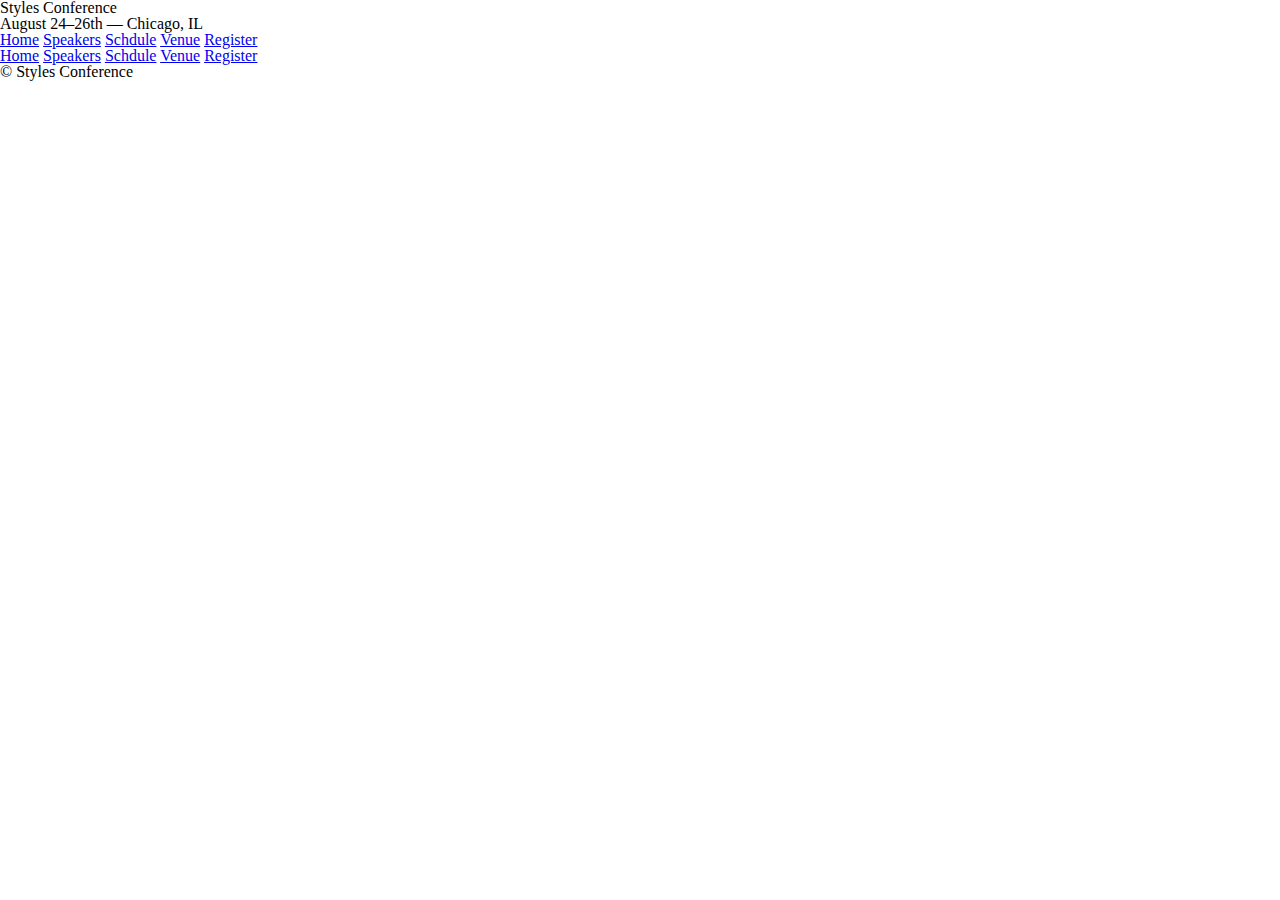
==== register.html @ 454904a1 "sep11" ====
<!DOCTYPE <html>
<html lang="en">
    <head>
        <meta charset="utf-8">
        <title>Styles Conference</title>
        <link rel="stylesheet" href="assets/stylesheets/main.css">
    </head>
    <body>
        <header>
            <h1>Styles Conference</h1>
            <h3><h3>August 24&ndash;26th &mdash; Chicago, IL</h3>
            <nav>
              <a href="index.html">Home</a>
              <a href="speakers.html">Speakers</a>
              <a href="schedule.html">Schdule</a>
              <a href="venue.html">Venue</a>
              <a href="register.html">Register</a>
            </nav>
        </header>
        
          <footer>
            <nav>
              <a href="index.html">Home</a>
              <a href="speakers.html">Speakers</a>
              <a href="schedule.html">Schdule</a>
              <a href="venue.html">Venue</a>
              <a href="register.html">Register</a>
            </nav>
            <small>&copy; Styles Conference</small>
        </footer>
    </body>
</html>
---- assets/stylesheets/main.css ----
/* http://meyerweb.com/eric/tools/css/reset/ 2. v2.0 | 20110126
  License: none (public domain)
*/

html, body, div, span, applet, object, iframe,
h1, h2, h3, h4, h5, h6, p, blockquote, pre,
a, abbr, acronym, address, big, cite, code,
del, dfn, em, img, ins, kbd, q, s, samp,
small, strike, strong, sub, sup, tt, var,
b, u, i, center,
dl, dt, dd, ol, ul, li,
fieldset, form, label, legend,
table, caption, tbody, tfoot, thead, tr, th, td,
article, aside, canvas, details, embed,
figure, figcaption, footer, header, hgroup,
menu, nav, output, ruby, section, summary,
time, mark, audio, video {
  margin: 0;
  padding: 0;
  border: 0;
  font-size: 100%;
  font: inherit;
  vertical-align: baseline;
}
/* HTML5 display-role reset for older browsers */
article, aside, details, figcaption, figure,
footer, header, hgroup, menu, nav, section {
  display: block;
}
body {
  line-height: 1;
}
ol, ul {
  list-style: none;
}
blockquote, q {
  quotes: none;
}
blockquote:before, blockquote:after,
q:before, q:after {
  content: '';
  content: none;
}
table {
  border-collapse: collapse;
  border-spacing: 0;
}
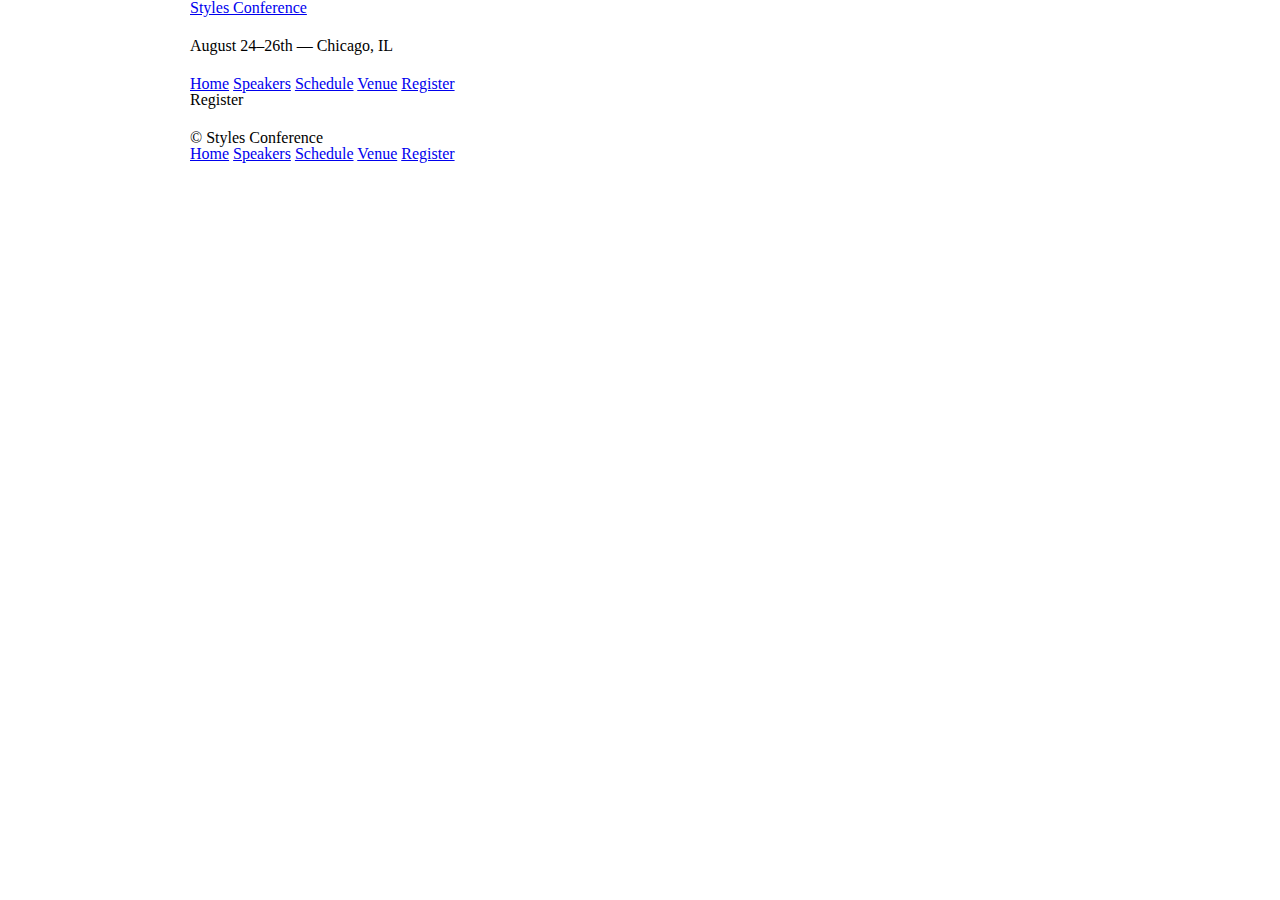
==== commit cf0db01f: "update" ====
--- a/register.html
+++ b/register.html
@@ -1,32 +1,57 @@
-<!DOCTYPE <html>
+<!DOCTYPE html>
 <html lang="en">
-    <head>
-        <meta charset="utf-8">
-        <title>Styles Conference</title>
-        <link rel="stylesheet" href="assets/stylesheets/main.css">
-    </head>
-    <body>
-        <header>
-            <h1>Styles Conference</h1>
-            <h3><h3>August 24&ndash;26th &mdash; Chicago, IL</h3>
-            <nav>
-              <a href="index.html">Home</a>
-              <a href="speakers.html">Speakers</a>
-              <a href="schedule.html">Schdule</a>
-              <a href="venue.html">Venue</a>
-              <a href="register.html">Register</a>
-            </nav>
-        </header>
-        
-          <footer>
-            <nav>
-              <a href="index.html">Home</a>
-              <a href="speakers.html">Speakers</a>
-              <a href="schedule.html">Schdule</a>
-              <a href="venue.html">Venue</a>
-              <a href="register.html">Register</a>
-            </nav>
-            <small>&copy; Styles Conference</small>
-        </footer>
-    </body>
+
+  <head>
+    <meta charset="utf-8">
+    <title>Register - Styles Conference</title>
+    <link rel="stylesheet" href="assets/stylesheets/main.css">
+  </head>
+
+  <body>
+
+    <!-- Header -->
+
+    <header class="container">
+
+      <h1>
+        <a href="index.html">Styles Conference</a>
+      </h1>
+
+      <h3>August 24&ndash;26th &mdash; Chicago, IL</h3>
+
+      <nav>
+        <a href="index.html">Home</a>
+        <a href="speakers.html">Speakers</a>
+        <a href="schedule.html">Schedule</a>
+        <a href="venue.html">Venue</a>
+        <a href="register.html">Register</a>
+      </nav>
+
+    </header>
+
+    <!-- Main content -->
+
+    <section class="container">
+
+      <h1>Register</h1>
+
+    </section>
+
+    <!-- Footer -->
+
+    <footer class="container">
+
+      <small>&copy; Styles Conference</small>
+
+      <nav>
+        <a href="index.html">Home</a>
+        <a href="speakers.html">Speakers</a>
+        <a href="schedule.html">Schedule</a>
+        <a href="venue.html">Venue</a>
+        <a href="register.html">Register</a>
+      </nav>
+
+    </footer>
+
+  </body>
 </html>--- a/assets/stylesheets/main.css
+++ b/assets/stylesheets/main.css
@@ -1,5 +1,6 @@
-/* http://meyerweb.com/eric/tools/css/reset/ 2. v2.0 | 20110126
-  License: none (public domain)
+/* http://meyerweb.com/eric/tools/css/reset/
+   v2.0 | 20110126
+   License: none (public domain)
 */
 
 html, body, div, span, applet, object, iframe,
@@ -45,3 +46,59 @@
   border-collapse: collapse;
   border-spacing: 0;
 }
+
+/*
+  ========================================
+  Grid
+  ========================================
+*/
+
+*,
+*:before,
+*:after {
+  -webkit-box-sizing: border-box;
+     -moz-box-sizing: border-box;
+          box-sizing: border-box;
+}
+.container {
+  margin: 0 auto;
+  padding-left: 30px;
+  padding-right: 30px;
+  width: 960px;
+}
+
+/*
+  ========================================
+  Typography
+  ========================================
+*/
+
+h1, h3, h4, h5, p {
+  margin-bottom: 22px;
+}
+
+/*
+  ========================================
+  Buttons
+  ========================================
+*/
+
+.btn {
+  border-radius: 5px;
+  display: inline-block;
+  margin: 0;
+}
+.btn-alt {
+  border: 1px solid #dfe2e5;
+  padding: 10px 30px;
+}
+
+/*
+  ========================================
+  Home
+  ========================================
+*/
+
+.hero {
+  padding: 22px 80px 66px 80px;
+}
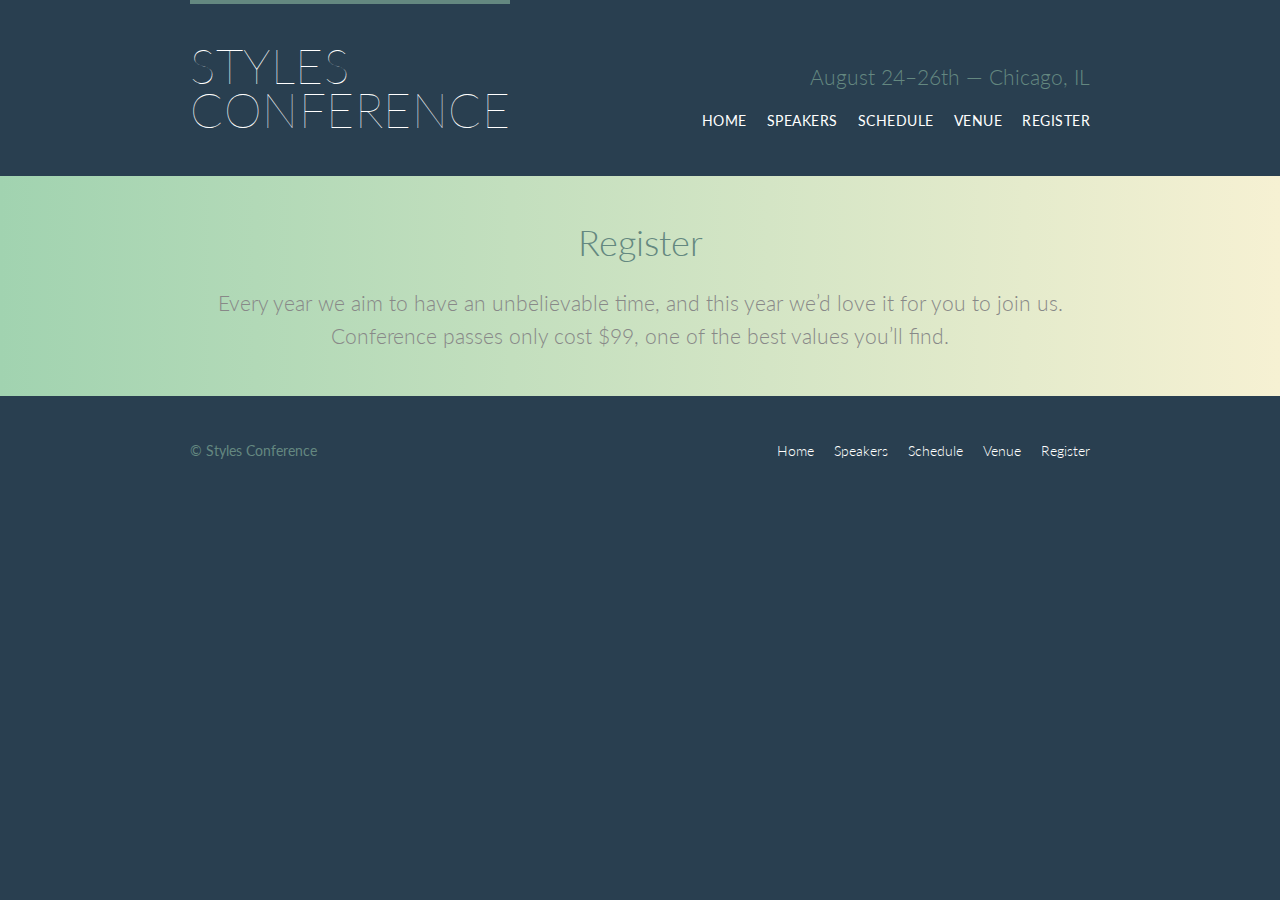
==== commit 5d3dad35: "update 31" ====
--- a/register.html
+++ b/register.html
@@ -5,50 +5,59 @@
     <meta charset="utf-8">
     <title>Register - Styles Conference</title>
     <link rel="stylesheet" href="assets/stylesheets/main.css">
+    <link rel="stylesheet" href="http://fonts.googleapis.com/css?family=Lato:100,300,400">
   </head>
 
   <body>
 
     <!-- Header -->
 
-    <header class="container">
+    <header class="primary-header container group">
 
-      <h1>
-        <a href="index.html">Styles Conference</a>
+      <h1 class="logo">
+        <a href="index.html">Styles <br> Conference</a>
       </h1>
 
-      <h3>August 24&ndash;26th &mdash; Chicago, IL</h3>
+      <h3 class="tagline">August 24&ndash;26th &mdash; Chicago, IL</h3>
 
-      <nav>
-        <a href="index.html">Home</a>
-        <a href="speakers.html">Speakers</a>
-        <a href="schedule.html">Schedule</a>
-        <a href="venue.html">Venue</a>
-        <a href="register.html">Register</a>
+      <nav class="nav primary-nav">
+        <ul>
+          <li><a href="index.html">Home</a></li><!--
+          --><li><a href="speakers.html">Speakers</a></li><!--
+          --><li><a href="schedule.html">Schedule</a></li><!--
+          --><li><a href="venue.html">Venue</a></li><!--
+          --><li><a href="register.html">Register</a></li>
+        </ul>
       </nav>
 
     </header>
 
-    <!-- Main content -->
+    <!-- Lead -->
 
-    <section class="container">
+    <section class="row-alt">
+      <div class="lead container">
 
-      <h1>Register</h1>
+        <h1>Register</h1>
 
+        <p>Every year we aim to have an unbelievable time, and this year we&#8217;d love it for you to join us. Conference passes only cost $99, one of the best values you&#8217;ll find.</p>
+
+      </div>
     </section>
 
     <!-- Footer -->
 
-    <footer class="container">
+    <footer class="primary-footer container group">
 
       <small>&copy; Styles Conference</small>
 
-      <nav>
-        <a href="index.html">Home</a>
-        <a href="speakers.html">Speakers</a>
-        <a href="schedule.html">Schedule</a>
-        <a href="venue.html">Venue</a>
-        <a href="register.html">Register</a>
+      <nav class="nav">
+        <ul>
+          <li><a href="index.html">Home</a></li><!--
+          --><li><a href="speakers.html">Speakers</a></li><!--
+          --><li><a href="schedule.html">Schedule</a></li><!--
+          --><li><a href="venue.html">Venue</a></li><!--
+          --><li><a href="register.html">Register</a></li>
+        </ul>
       </nav>
 
     </footer>
--- a/assets/stylesheets/main.css
+++ b/assets/stylesheets/main.css
@@ -49,6 +49,18 @@
 
 /*
   ========================================
+  Custom styles
+  ========================================
+*/
+
+body {
+  background: #293f50;
+  color: #888;
+  font: 300 16px/22px "Lato", "Open Sans", "Helvetica Neue", Helvetica, Arial, sans-serif;
+}
+
+/*
+  ========================================
   Grid
   ========================================
 */
@@ -60,11 +72,72 @@
      -moz-box-sizing: border-box;
           box-sizing: border-box;
 }
+.container,
+.grid {
+  margin: 0 auto;
+  width: 960px;
+}
 .container {
-  margin: 0 auto;
   padding-left: 30px;
   padding-right: 30px;
-  width: 960px;
+}
+.grid,
+.col-1-3,
+.col-2-3 {
+  padding-left: 15px;
+  padding-right: 15px;
+}
+.col-1-3,
+.col-2-3  {
+  display: inline-block;
+  vertical-align: top;
+}
+.col-1-3 {
+  width: 33.33%;
+}
+.col-2-3 {
+  width: 66.66%;
+}
+
+/*
+  ========================================
+  Clearfix
+  ========================================
+*/
+
+.group:before,
+.group:after {
+  content: "";
+  display: table;
+}
+.group:after {
+  clear: both;
+}
+.group {
+  clear: both;
+  *zoom: 1;
+}
+
+/*
+  ========================================
+  Rows
+  ========================================
+*/
+
+.row,
+.row-alt {
+  min-width: 960px;
+}
+.row {
+  background: #fff;
+  padding: 66px 0 44px 0;
+}
+.row-alt {
+  background: #cbe2c1;
+  background: -webkit-linear-gradient(to right, #a1d3b0, #f6f1d3);
+  background:    -moz-linear-gradient(to right, #a1d3b0, #f6f1d3);
+  background:         linear-gradient(to right, #a1d3b0, #f6f1d3);
+  padding: 44px 0 22px 0;
 }
 
 /*
@@ -73,9 +146,78 @@
   ========================================
 */
 
+h1, h2, h3, h4 {
+  color: #648880;
+}
 h1, h3, h4, h5, p {
   margin-bottom: 22px;
 }
+h1 {
+  font-size: 36px;
+  line-height: 44px;
+}
+h2 {
+  font-size: 24px;
+  line-height: 44px;
+}
+h3 {
+  font-size: 21px;
+}
+h4 {
+  font-size: 18px;
+}
+h5 {
+  color: #a9b2b9;
+  font-size: 14px;
+  font-weight: 400;
+  text-transform: uppercase;
+}
+strong {
+  font-weight: 400;
+}
+cite,
+em {
+  font-style: italic;
+}
+
+/*
+  ========================================
+  Leads
+  ========================================
+*/
+
+.lead {
+  text-align: center;
+}
+.lead p {
+  font-size: 21px;
+  line-height: 33px;
+}
+
+/*
+  ========================================
+  Links
+  ========================================
+*/
+
+a {
+  color: #648880;
+  text-decoration: none;
+}
+a:hover {
+  color: #a9b2b9;
+}
+p a {
+  border-bottom: 1px solid #dfe2e5;
+}
+.primary-header a,
+.primary-footer a {
+  color: #fff;
+}
+.primary-header a:hover,
+.primary-footer a:hover {
+  color: #648880;
+}
 
 /*
   ========================================
@@ -85,20 +227,121 @@
 
 .btn {
   border-radius: 5px;
+  color: #fff;
+  cursor: pointer;
   display: inline-block;
+  font-weight: 400;
+  letter-spacing: .5px;
   margin: 0;
+  text-transform: uppercase;
 }
 .btn-alt {
+  border: 1px solid #fff;
+  padding: 10px 30px;
+}
+.btn-alt:hover {
+  background: #fff;
+  color: #648880;
+}
+
+/*
+  ========================================
+  Primary header
+  ========================================
+*/
+
+.logo {
+  border-top: 4px solid #648880;
+  float: left;
+  font-size: 48px;
+  font-weight: 100;
+  letter-spacing: .5px;
+  line-height: 44px;
+  padding: 40px 0 22px 0;
+  text-transform: uppercase;
+}
+.tagline {
+  margin: 66px 0 22px 0;
+  text-align: right;
+}
+.primary-nav {
+  font-size: 14px;
+  font-weight: 400;
+  letter-spacing: .5px;
+  text-transform: uppercase;
+}
+
+/*
+  ========================================
+  Primary footer
+  ========================================
+*/
+
+.primary-footer {
+  color: #648880;
+  font-size: 14px;
+  padding-bottom: 44px;
+  padding-top: 44px;
+}
+.primary-footer small {
+  float: left;
+  font-weight: 400;
+}
+
+/*
+  ========================================
+  Navigation
+  ========================================
+*/
+
+.nav {
+  text-align: right;
+}
+.nav li {
+  display: inline-block;
+  margin: 0 10px;
+  vertical-align: top;
+}
+.nav li:last-child {
+  margin-right: 0;
+}
+
+/*
+  ========================================
+  Home
+  ========================================
+*/
+
+.hero {
+  color: #fff;
+  line-height: 44px;
+  padding: 22px 80px 66px 80px;
+  text-align: center;
+}
+.hero h2 {
+  font-size: 36px;
+}
+.hero p {
+  font-size: 24px;
+  font-weight: 100;
+}
+.teaser a:hover h3 {
+  color: #a9b2b9;
+}
+
+/*
+  ========================================
+  Speakers
+  ========================================
+*/
+
+.speaker {
+  margin-bottom: 44px;
+}
+.speaker-info {
   border: 1px solid #dfe2e5;
-  padding: 10px 30px;
-}
-
-/*
-  ========================================
-  Home
-  ========================================
-*/
-
-.hero {
-  padding: 22px 80px 66px 80px;
-}
+  border-radius: 5px;
+  margin-top: 88px;
+  padding: 22px 0;
+  text-align: center;
+}
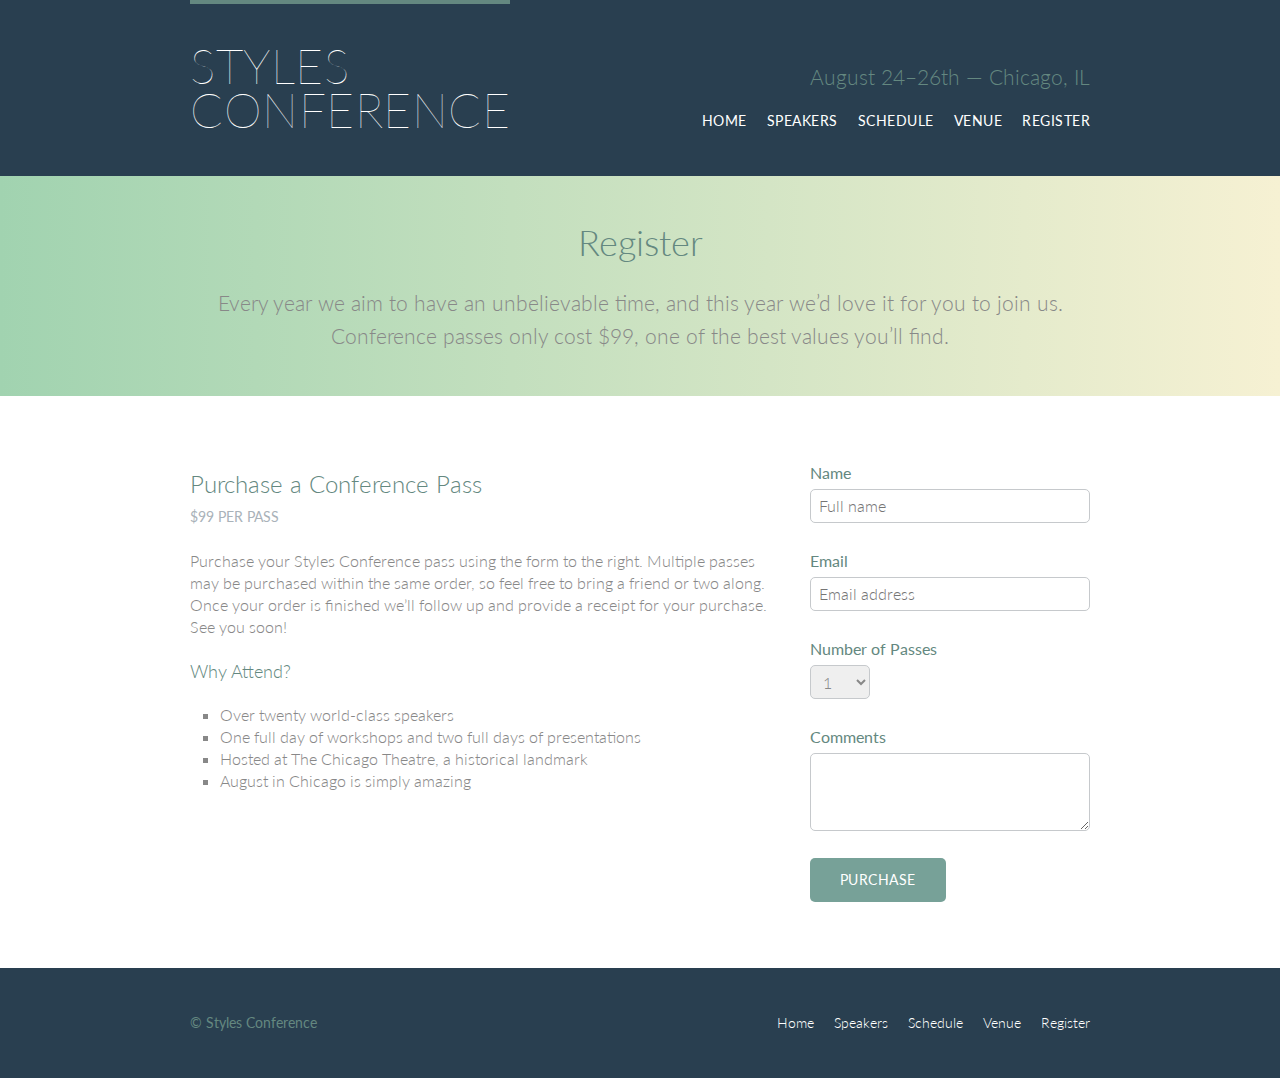
==== commit dfcf51c6: "update 9" ====
--- a/register.html
+++ b/register.html
@@ -44,6 +44,63 @@
       </div>
     </section>
 
+    <section class="row">
+      <div class="grid">
+        <section class="col-2-3">
+        
+          <h2>Purchase a Conference Pass</h2>
+  <h5>$99 per Pass</h5>
+
+  <p>Purchase your Styles Conference pass using the form to the right. Multiple passes may be purchased within the same order, so feel free to bring a friend or two along. Once your order is finished we&#8217;ll follow up and provide a receipt for your purchase. See you soon!</p>
+
+  <h4>Why Attend?</h4>
+
+  <ul class="why-attend">
+  <li>Over twenty world-class speakers</li>
+    <li>One full day of workshops and two full days of presentations</li>
+    <li>Hosted at The Chicago Theatre, a historical landmark</li>
+    <li>August in Chicago is simply amazing</li>
+  </ul>
+
+        </section><!--
+    
+        --><form class="col-1-3" action="#" method="post">
+          <fieldset class="register-group">
+
+            <label>
+              Name
+              <input type="text" name="name" placeholder="Full name" required>
+            </label>
+        
+            <label>
+              Email
+              <input type="email" name="email" placeholder="Email address" required>
+            </label>
+        
+            <label>
+              Number of Passes
+              <select name="quantity" required>
+                <option value="1" selected>1</option>
+                <option value="2">2</option>
+                <option value="3">3</option>
+                <option value="4">4</option>
+                <option value="5">5</option>
+              </select>
+            </label>
+        
+            <label>
+              Comments
+              <textarea name="comments"></textarea>
+            </label>
+        
+          </fieldset>
+        
+          <input class="btn btn-default" type="submit" name="submit" value="Purchase">
+        </form>
+
+      </div>
+    </section>
+
     <!-- Footer -->
 
     <footer class="primary-footer container group">
--- a/assets/stylesheets/main.css
+++ b/assets/stylesheets/main.css
@@ -115,7 +115,7 @@
 }
 .group {
   clear: both;
-  *zoom: 1;
+  zoom: 1;
 }
 
 /*
@@ -242,6 +242,16 @@
 .btn-alt:hover {
   background: #fff;
   color: #648880;
+}
+.btn-default{
+  border: 0;
+  background: #648880;
+  padding: 11px 30px;
+  font-size: 14px;
+  transition:.2s;
+}
+.btn-default{
+  background: #77a198;
 }
 
 /*
@@ -328,6 +338,12 @@
 .teaser a:hover h3 {
   color: #a9b2b9;
 }
+.teaser img {
+  border-radius: 5px;
+  display: block;
+  margin-bottom: 22px;
+  max-width: 100%
+}
 
 /*
   ========================================
@@ -342,6 +358,74 @@
   border: 1px solid #dfe2e5;
   border-radius: 5px;
   margin-top: 88px;
-  padding: 22px 0;
+  padding-bottom: 22px;
   text-align: center;
 }
+.speaker-info img {
+  border-radius: 50%;
+  height: 130px;
+  margin: -66px 0 22px 0;
+  vertical-align: top;
+}
+
+/*
+  ========================================
+  Venue
+  ========================================
+*/
+
+.venue-theatre {
+  margin-bottom: 66px;
+}
+.venue-hotel {
+  margin-bottom: 22px;
+}
+.venue-map {
+  height: 264px;
+}
+
+/*
+  ========================================
+  Register
+  ========================================
+*/
+
+.why-attend {
+  list-style: square;
+  margin: 0 0 22px 30px;
+}
+
+form{
+  margin-bottom: 22px;
+}
+input,
+select,
+textarea{
+  font: 300 16px/22px "Lato", "Open Sans", "Helvetica Neue", Helvetica, Arial, sans-serif;
+}
+.register-group label{
+  color:#648880;
+  cursor: pointer;
+  font-weight: 400;
+}
+.register-group input,
+.register-group select,
+.register-group textarea {
+  border: 1px solid #c6c9cc;
+  border-radius: 5px;
+  color: #888;
+  display: block;
+  margin: 5px 0 27px 0;
+  padding: 5px 8px;
+}
+.register-group input,
+.register-group textarea {
+  width: 100%;
+}
+.register-group select {
+  height: 34px;
+  width: 60px;
+}
+.register-group textarea {
+  height: 78px;
+}